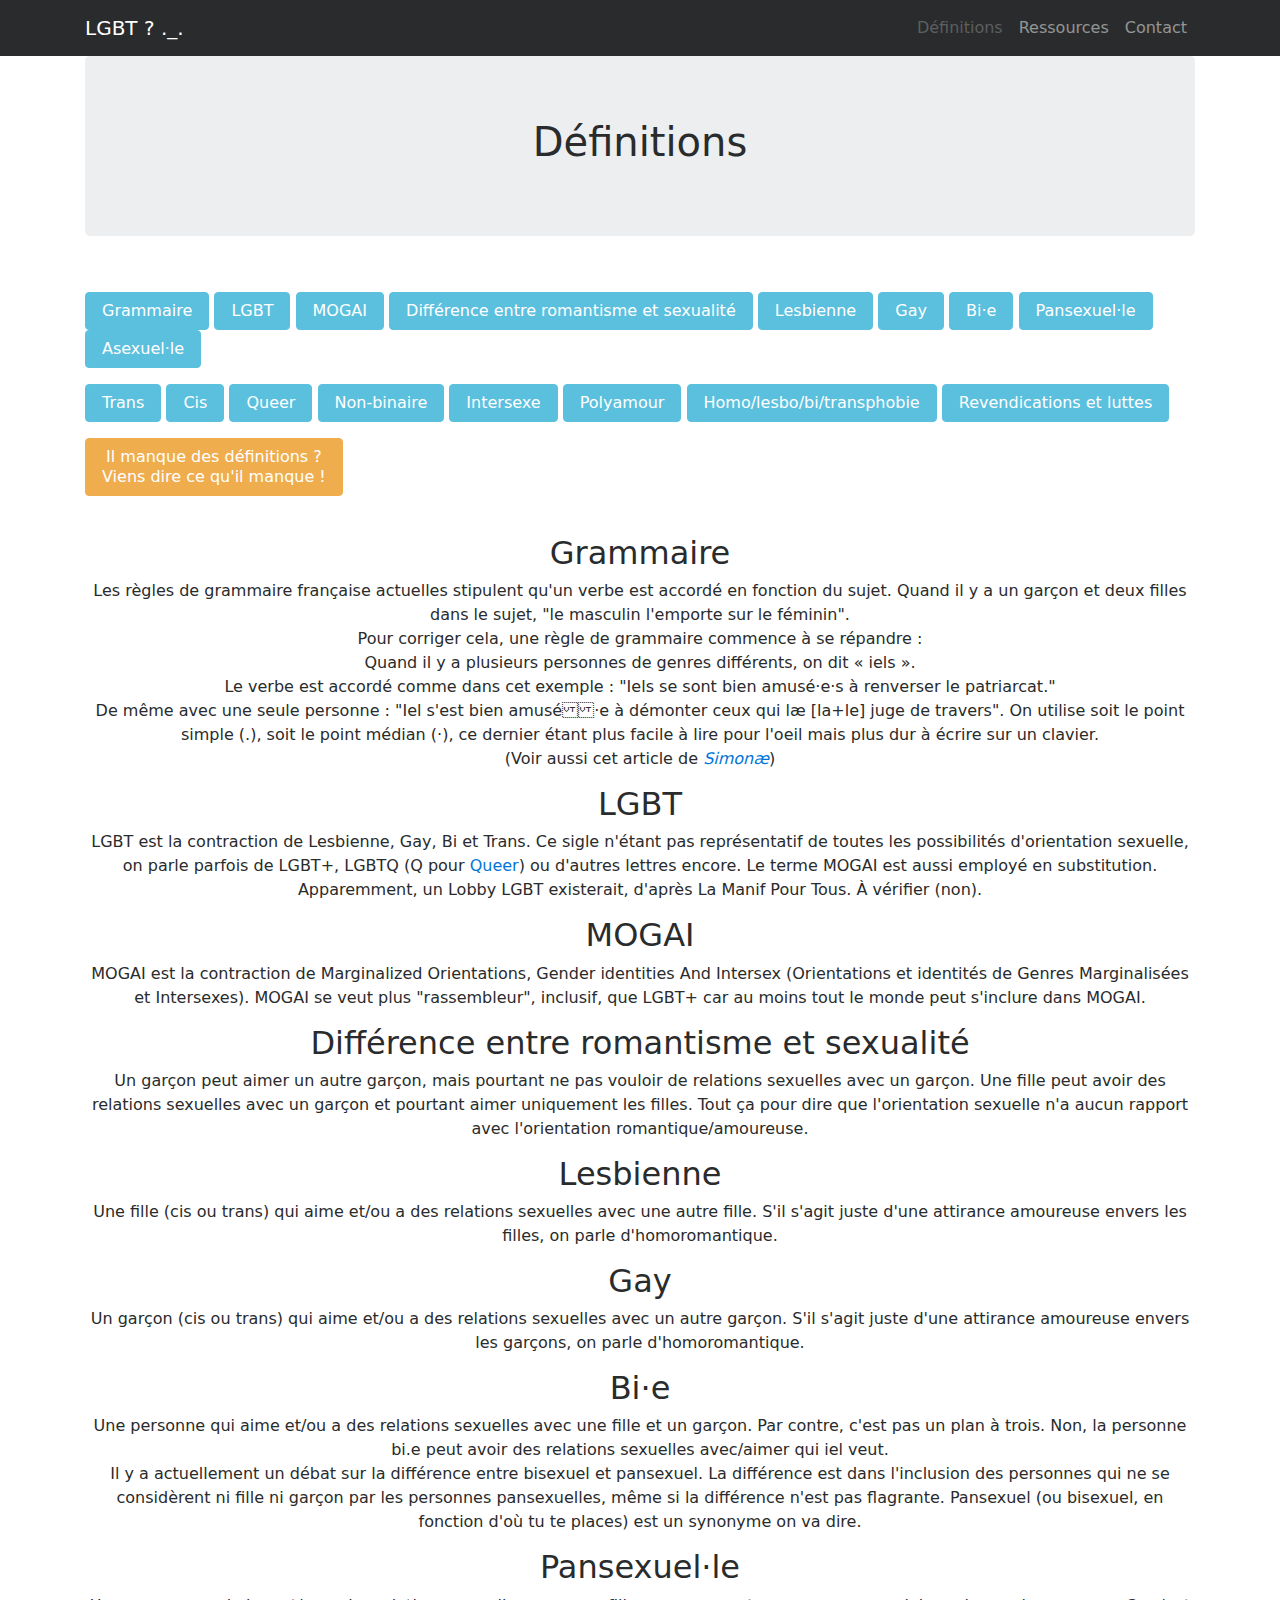
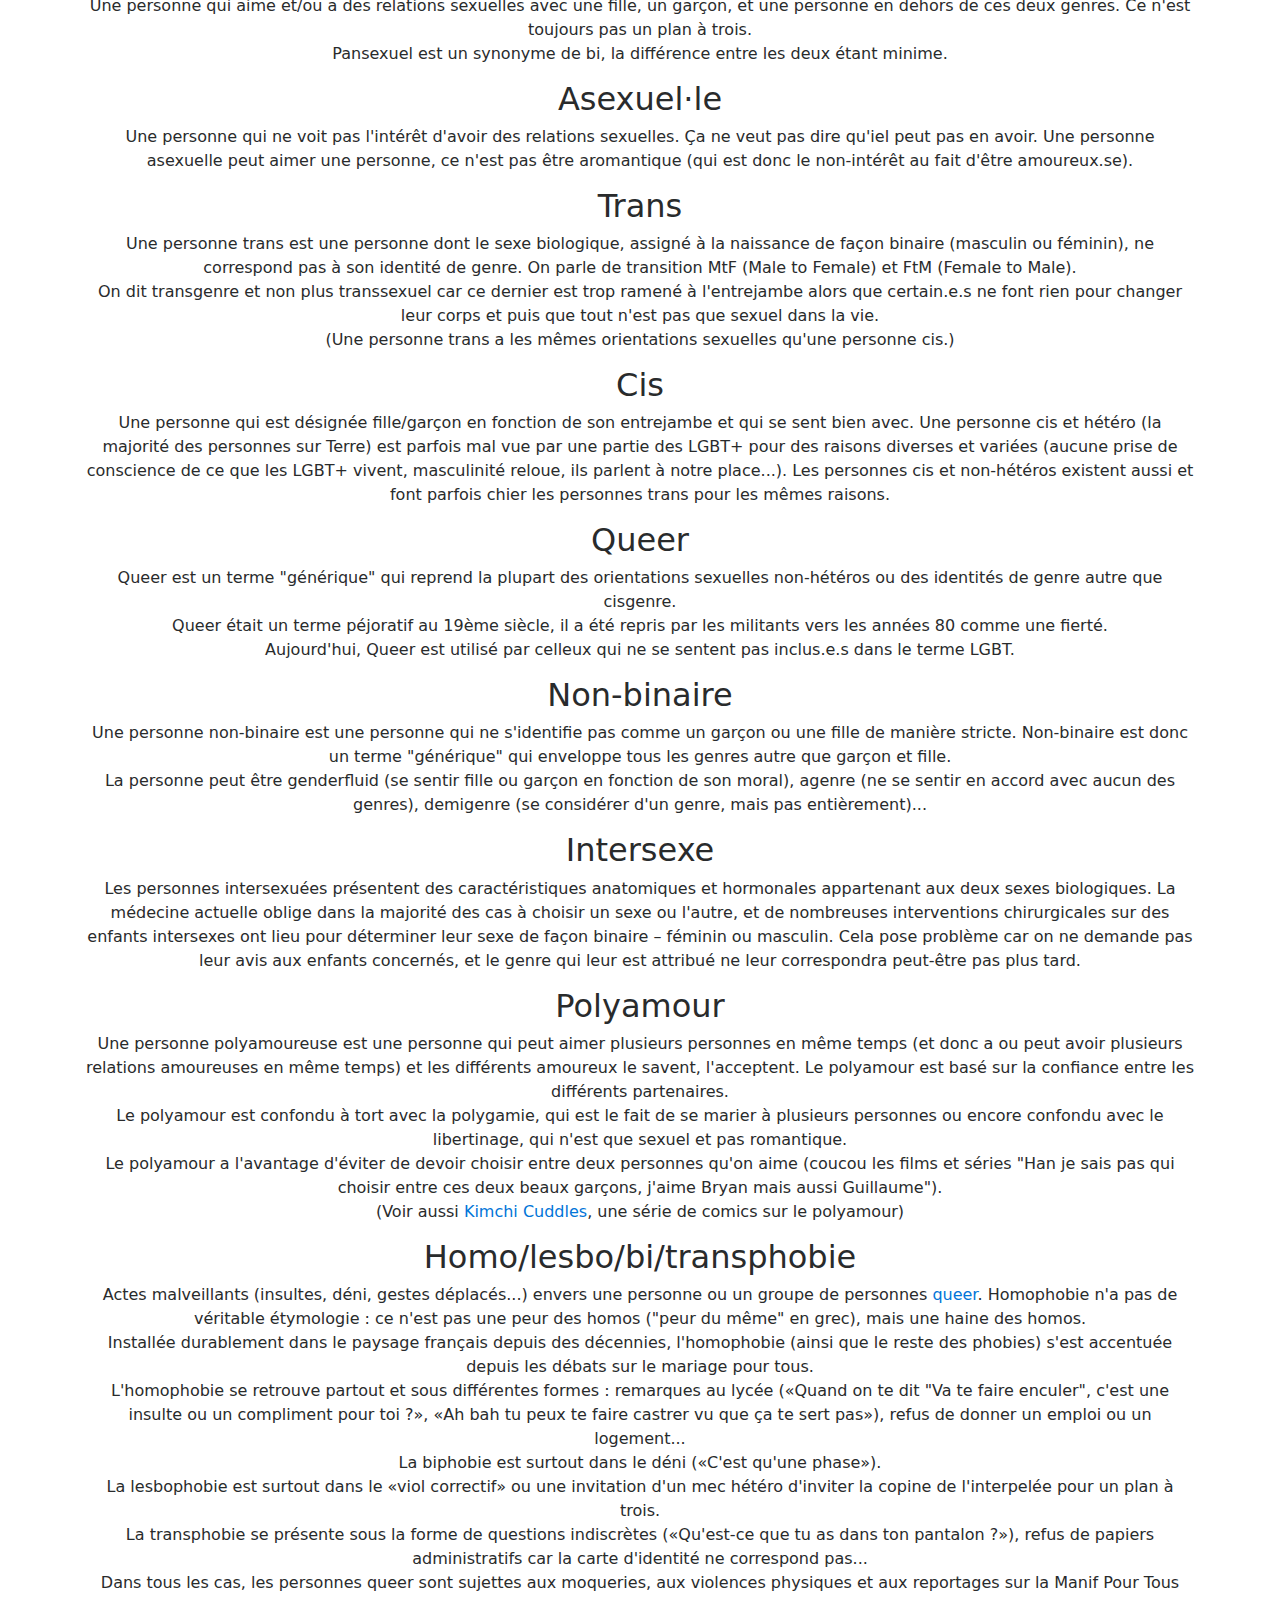
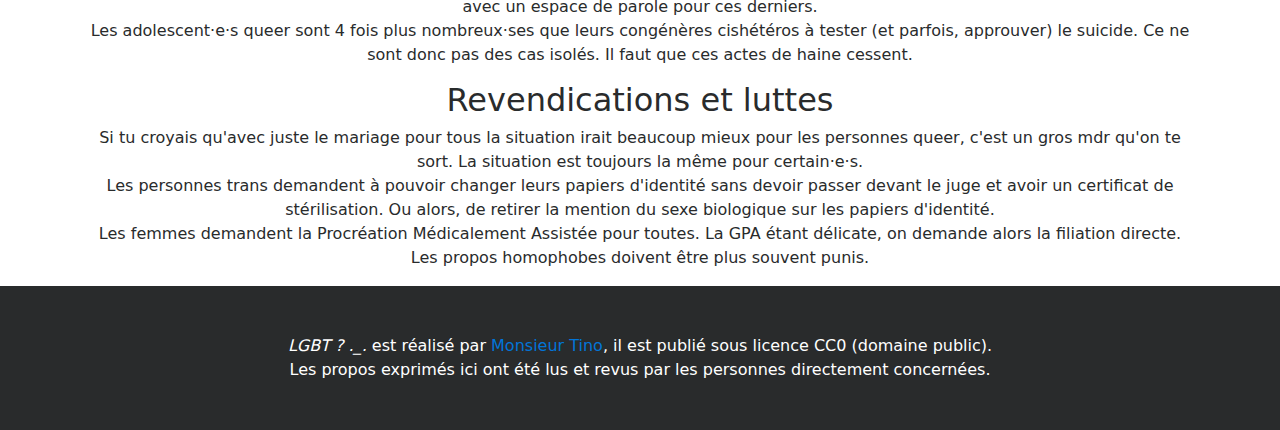
==== definitions/index.html @ d7415243 "First commit" ====
<!DOCTYPE html>
<html lang="fr">

<head>

    <meta charset="utf-8">
    <meta http-equiv="X-UA-Compatible" content="IE=edge">
    <meta name="viewport" content="width=device-width, initial-scale=1, shrink-to-fit=no">

    <meta name="description" content="">
    <meta name="author" content="">
    <title>Définitions - LGBT ? ._.</title>

    <!-- Bootstrap Core CSS -->
    <link href="../css/bootstrap.min.css" rel="stylesheet">

    <!-- Custom CSS -->
    <link href="../css/modern-business.css" rel="stylesheet">

    <style>
    /* Ugly hacks to fix the container within navbar functionality - should be fixed in Bootstrap 4 beta */

    .navbar-toggler {
        z-index: 1;
    }

    @media (max-width: 576px) {
        nav > .container {
            width: 100%;
        }
    }

    .osefdesregles {
      text-align: left;
    }
    </style>

</head>

<body>

    <!-- Navigation -->
    <nav class="navbar fixed-top navbar-toggleable-md navbar-inverse bg-inverse">
        <button class="navbar-toggler navbar-toggler-right" type="button" data-toggle="collapse" data-target="#navbarExample" aria-controls="navbarExample" aria-expanded="false" aria-label="Toggle navigation">
            <span class="navbar-toggler-icon"></span>
        </button>
        <div class="container">
            <a class="navbar-brand" href="../index.html">LGBT ? ._.</a>
            <div class="collapse navbar-collapse" id="navbarExample">
                <ul class="navbar-nav ml-auto">
                    <li class="nav-item">
                        <a class="nav-link disabled" href="definitions">Définitions</a>
                    </li>
                    <li class="nav-item">
                        <a class="nav-link" href="../ressources">Ressources</a>
                    </li>
                    <li class="nav-item">
                        <a class="nav-link" href="../contact.html">Contact</a>
                    </li>
                </ul>
            </div>
        </div>
    </nav>

    <!-- Page Content -->
    <div class="container">

      <div class="jumbotron">
        <h1>Définitions</h1>
      </div>
        <br>
        <div class="osefdesregles">
                    <p><a href="#grammaire" class="btn btn-info">Grammaire</a>
                    <a href="#lgbt" class="btn btn-info">LGBT</a>
                    <a href="#mogai" class="btn btn-info">MOGAI</a>
                    <a href="#romantisme" class="btn btn-info">Différence entre romantisme et sexualité</a>
                    <a href="#lesbienne" class="btn btn-info">Lesbienne</a>
                    <a href="#gay" class="btn btn-info">Gay</a>
                    <a href="#bi" class="btn btn-info">Bi·e</a>
                    <a href="#pansexuel" class="btn btn-info">Pansexuel·le</a>
                    <a href="#asexuel" class="btn btn-info">Asexuel·le</a></p>
                    <p><a href="#trans" class="btn btn-info">Trans</a>
                    <a href="#cis" class="btn btn-info">Cis</a>
                    <a href="#queer" class="btn btn-info">Queer</a>
                    <a href="#nb" class="btn btn-info">Non-binaire</a>
                    <a href="#intersexe" class="btn btn-info">Intersexe</a>
                    <a href="#polyamour" class="btn btn-info">Polyamour</a>
                    <a href="#haine" class="btn btn-info">Homo/lesbo/bi/transphobie</a>
                    <a href="#luttes" class="btn btn-info">Revendications et luttes</a></p>
                    <p><a href="https://github.com/mrtino/rainbow" class="btn btn-warning">Il manque des définitions ?<br> Viens dire ce qu'il manque !</a></p>
        </div>
              <br>
              <div id="grammaire">
                <h2>Grammaire</h2>
                <p>Les règles de grammaire française actuelles stipulent qu'un verbe est accordé en fonction du sujet. Quand il y a un garçon et deux filles dans le sujet, "le masculin l'emporte sur le féminin".<br> Pour corriger cela, une règle de grammaire commence à se répandre :<br> Quand il y a plusieurs personnes de genres différents, on dit &laquo; iels &raquo;.<br> Le verbe est accordé comme dans cet exemple : "Iels se sont bien amusé·e·s à renverser le patriarcat."<br> De même avec une seule personne : "Iel s'est bien amusé·e à démonter ceux qui læ [la+le] juge de travers". On utilise soit le point simple (.), soit le point médian (·), ce dernier étant plus facile à lire pour l'oeil mais plus dur à écrire sur un clavier.<br>(Voir aussi cet article de <a href="http://simonae.fr/militantisme/feminismes/les-bases/ecriture-inclusive-non-sexiste/"><em>Simonæ</em></a>)</p>
              </div>
              <div id="lgbt">
                <h2>LGBT</h2>
                <p>LGBT est la contraction de Lesbienne, Gay, Bi et Trans. Ce sigle n'étant pas représentatif de toutes les possibilités d'orientation sexuelle, on parle parfois de LGBT+, LGBTQ (Q pour <a href="#queer">Queer</a>) ou d'autres lettres encore. Le terme MOGAI est aussi employé en substitution.<br>Apparemment, un Lobby LGBT existerait, d'après La Manif Pour Tous. À vérifier (non).</p>
              </div>
              <div id="mogai">
                <h2>MOGAI</h2>
                <p>MOGAI est la contraction de Marginalized Orientations, Gender identities And Intersex (Orientations et identités de Genres Marginalisées et Intersexes). MOGAI se veut plus "rassembleur", inclusif, que LGBT+ car au moins tout le monde peut s'inclure dans MOGAI.</p>
              </div>
              <div id="romantisme">
                <h2>Différence entre romantisme et sexualité</h2>
                <p>Un garçon peut aimer un autre garçon, mais pourtant ne pas vouloir de relations sexuelles avec un garçon. Une fille peut avoir des relations sexuelles avec un garçon et pourtant aimer uniquement les filles. Tout ça pour dire que l'orientation sexuelle n'a aucun rapport avec l'orientation romantique/amoureuse.</p>
              </div>
              <div id="lesbienne">
                <h2>Lesbienne</h2>
                <p>Une fille (cis ou trans) qui aime et/ou a des relations sexuelles avec une autre fille. S'il s'agit juste d'une attirance amoureuse envers les filles, on parle d'homoromantique.</p>
              </div>
              <div id="gay">
                <h2>Gay</h2>
                <p>Un garçon (cis ou trans) qui aime et/ou a des relations sexuelles avec un autre garçon. S'il s'agit juste d'une attirance amoureuse envers les garçons, on parle d'homoromantique.</p>
              </div>
              <div id="bi">
                <h2>Bi·e</h2>
                <p>Une personne qui aime et/ou a des relations sexuelles avec une fille et un garçon. Par contre, c'est pas un plan à trois. Non, la personne bi.e peut avoir des relations sexuelles avec/aimer qui iel veut.<br>Il y a actuellement un débat sur la différence entre bisexuel et pansexuel. La différence est dans l'inclusion des personnes qui ne se considèrent ni fille ni garçon par les personnes pansexuelles, même si la différence n'est pas flagrante. Pansexuel (ou bisexuel, en fonction d'où tu te places) est un synonyme on va dire.</p>
              </div>
              <div id="pansexuel">
                <h2>Pansexuel·le</h2>
                <p>Une personne qui aime et/ou a des relations sexuelles avec une fille, un garçon, et une personne en dehors de ces deux genres. Ce n'est toujours pas un plan à trois.<br>Pansexuel est un synonyme de bi, la différence entre les deux étant minime.</p>
              </div>
              <div id="asexuel">
                <h2>Asexuel·le</h2>
                <p>Une personne qui ne voit pas l'intérêt d'avoir des relations sexuelles. Ça ne veut pas dire qu'iel peut pas en avoir. Une personne asexuelle peut aimer une personne, ce n'est pas être aromantique (qui est donc le non-intérêt au fait d'être amoureux.se).</p>
              </div>
              <div id="trans">
                <h2>Trans</h2>
                <p>Une personne trans est une personne dont le sexe biologique, assigné à la naissance de façon binaire (masculin ou féminin), ne correspond pas à son identité de genre. On parle de transition MtF (Male to Female) et FtM (Female to Male).<br>On dit transgenre et non plus transsexuel car ce dernier est trop ramené à l'entrejambe alors que certain.e.s ne font rien pour changer leur corps et puis que tout n'est pas que sexuel dans la vie.<br>(Une personne trans a les mêmes orientations sexuelles qu'une personne cis.)</p>
              </div>
              <div id="cis">
                <h2>Cis</h2>
                <p>Une personne qui est désignée fille/garçon en fonction de son entrejambe et qui se sent bien avec. Une personne cis et hétéro (la majorité des personnes sur Terre) est parfois mal vue par une partie des LGBT+ pour des raisons diverses et variées (aucune prise de conscience de ce que les LGBT+ vivent, masculinité reloue, ils parlent à notre place...). Les personnes cis et non-hétéros existent aussi et font parfois chier les personnes trans pour les mêmes raisons.</p>
              </div>
              <div id="queer">
                <h2>Queer</h2>
                <p>Queer est un terme "générique" qui reprend la plupart des orientations sexuelles non-hétéros ou des identités de genre autre que cisgenre.<br>Queer était un terme péjoratif au 19ème siècle, il a été repris par les militants vers les années 80 comme une fierté.<br>Aujourd'hui, Queer est utilisé par celleux qui ne se sentent pas inclus.e.s dans le terme LGBT.</p>
              </div>
              <div id="nb">
                <h2>Non-binaire</h2>
                <p>Une personne non-binaire est une personne qui ne s'identifie pas comme un garçon ou une fille de manière stricte. Non-binaire est donc un terme "générique" qui enveloppe tous les genres autre que garçon et fille. <br>La personne peut être genderfluid (se sentir fille ou garçon en fonction de son moral), agenre (ne se sentir en accord avec aucun des genres), demigenre (se considérer d'un genre, mais pas entièrement)...</p>
              </div>
              <div id="intersexe">
                <h2>Intersexe</h2>
                <p>Les personnes intersexuées présentent des caractéristiques anatomiques et hormonales appartenant aux deux sexes biologiques. La médecine actuelle oblige dans la majorité des cas à choisir un sexe ou l'autre, et de nombreuses interventions chirurgicales sur des enfants intersexes ont lieu pour déterminer leur sexe de façon binaire – féminin ou masculin. Cela pose problème car on ne demande pas leur avis aux enfants concernés, et le genre qui leur est attribué ne leur correspondra peut-être pas plus tard.</p>
              </div>
              <div id="polyamour">
                <h2>Polyamour</h2>
                <p>Une personne polyamoureuse est une personne qui peut aimer plusieurs personnes en même temps (et donc a ou peut avoir plusieurs relations amoureuses en même temps) et les différents amoureux le savent, l'acceptent. Le polyamour est basé sur la confiance entre les différents partenaires.<br> Le polyamour est confondu à tort avec la polygamie, qui est le fait de se marier à plusieurs personnes ou encore confondu avec le libertinage, qui n'est que sexuel et pas romantique.<br> Le polyamour a l'avantage d'éviter de devoir choisir entre deux personnes qu'on aime (coucou les films et séries "Han je sais pas qui choisir entre ces deux beaux garçons, j'aime Bryan mais aussi Guillaume").<br>(Voir aussi <a href="http://kimchicuddles.com">Kimchi Cuddles</a>, une série de comics sur le polyamour)</p>
              </div>
              <div id="haine">
                <h2>Homo/lesbo/bi/transphobie</h2>
                <p>Actes malveillants (insultes, déni, gestes déplacés...) envers une personne ou un groupe de personnes <a href="#queer">queer</a>. Homophobie n'a pas de véritable étymologie : ce n'est pas une peur des homos ("peur du même" en grec), mais une haine des homos.<br> Installée durablement dans le paysage français depuis des décennies, l'homophobie (ainsi que le reste des phobies) s'est accentuée depuis les débats sur le mariage pour tous.<br> L'homophobie se retrouve partout et sous différentes formes : remarques au lycée (&laquo;Quand on te dit "Va te faire enculer", c'est une insulte ou un compliment pour toi ?&raquo;, &laquo;Ah bah tu peux te faire castrer vu que ça te sert pas&raquo;), refus de donner un emploi ou un logement...<br>La biphobie est surtout dans le déni (&laquo;C'est qu'une phase&raquo;).<br>La lesbophobie est surtout dans le &laquo;viol correctif&raquo; ou une invitation d'un mec hétéro d'inviter la copine de l'interpelée pour un plan à trois.<br>La transphobie se présente sous la forme de questions indiscrètes (&laquo;Qu'est-ce que tu as dans ton pantalon ?&raquo;), refus de papiers administratifs car la carte d'identité ne correspond pas...<br>Dans tous les cas, les personnes queer sont sujettes aux moqueries, aux violences physiques et aux reportages sur la Manif Pour Tous avec un espace de parole pour ces derniers.<br>Les adolescent·e·s queer sont 4 fois plus nombreux·ses que leurs congénères cishétéros à tester (et parfois, approuver) le suicide. Ce ne sont donc pas des cas isolés. Il faut que ces actes de haine cessent.
                </p>
              </div>
              <div id="luttes">
                <h2>Revendications et luttes</h2>
                <p>Si tu croyais qu'avec juste le mariage pour tous la situation irait beaucoup mieux pour les personnes queer, c'est un gros mdr qu'on te sort. La situation est toujours la même pour certain·e·s.<br> Les personnes trans demandent à pouvoir changer leurs papiers d'identité sans devoir passer devant le juge et avoir un certificat de stérilisation. Ou alors, de retirer la mention du sexe biologique sur les papiers d'identité.<br>Les femmes demandent la Procréation Médicalement Assistée pour toutes. La GPA étant délicate, on demande alors la filiation directe. Les propos homophobes doivent être plus souvent punis.</p>
              </div>
          </div>

    <!-- Footer -->
    <footer class="py-5 bg-inverse">
        <div class="container">
          <p class="m-0 text-center text-white"><em>LGBT ? ._.</em> est réalisé par <a href="https://mrtino.eu">Monsieur Tino</a>, il est publié sous licence CC0 (domaine public).<br>Les propos exprimés ici ont été lus et revus par les personnes directement concernées.</p>
        </div>
        <!-- /.container -->
    </footer>

    <!-- jQuery Version 3.1.1 -->
    <script src="../js/jquery.js"></script>

    <!-- Tether -->
    <script src="../js/tether.min.js"></script>

    <!-- Bootstrap Core JavaScript -->
    <script src="../js/bootstrap.min.js"></script>
</body>

</html>
---- css/modern-business.css ----
/*!
 * Start Bootstrap - Modern Business (http://startbootstrap.com/)
 * Copyright 2013-2017 Start Bootstrap
 * Licensed under MIT (https://github.com/BlackrockDigital/startbootstrap/blob/gh-pages/LICENSE)
 */

body {
    padding-top: 54px;
    text-align: center;
}

@media (min-width: 992px) {
    body {
        padding-top: 56px;
    }
}

.carousel-item {
    height: 65vh;
    min-height: 300px;
    background: no-repeat center center scroll;
    -webkit-background-size: cover;
    -moz-background-size: cover;
    -o-background-size: cover;
    background-size: cover;
}

.portfolio-item {
    margin-bottom: 30px;
}
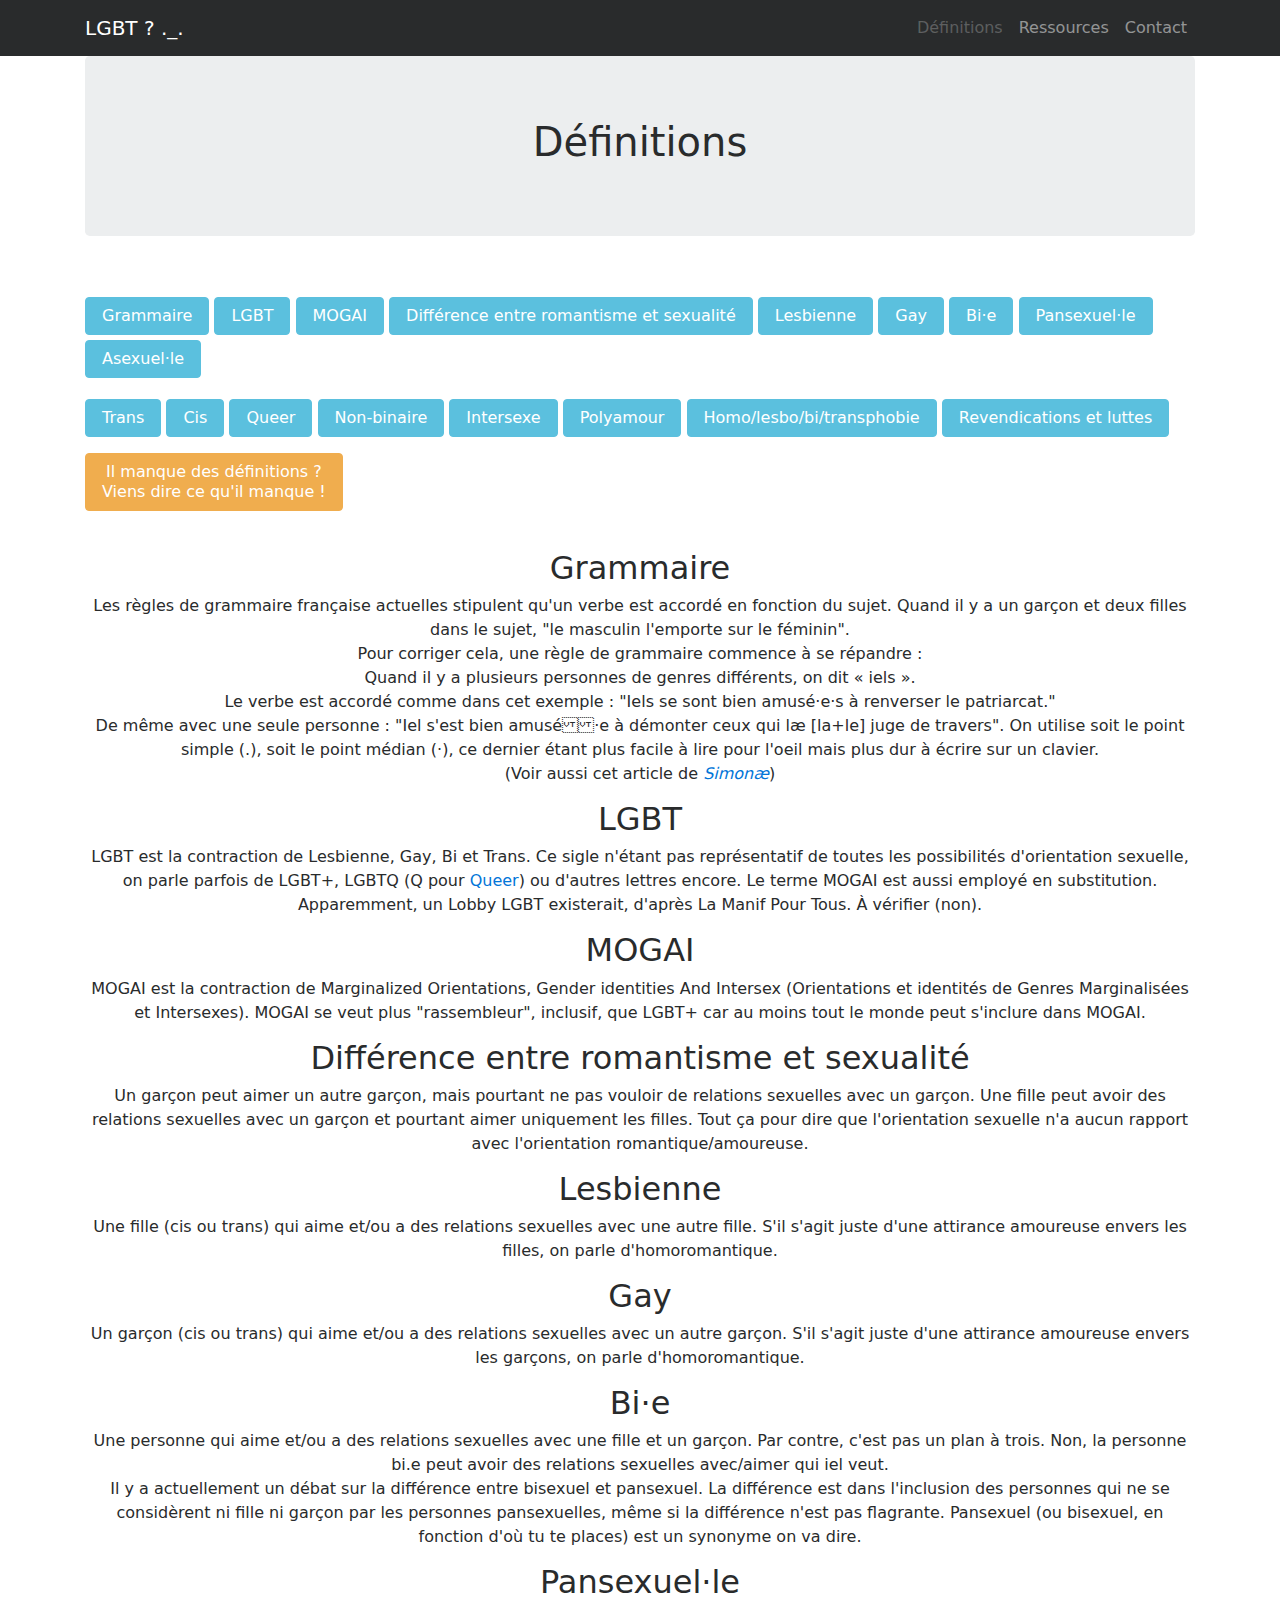
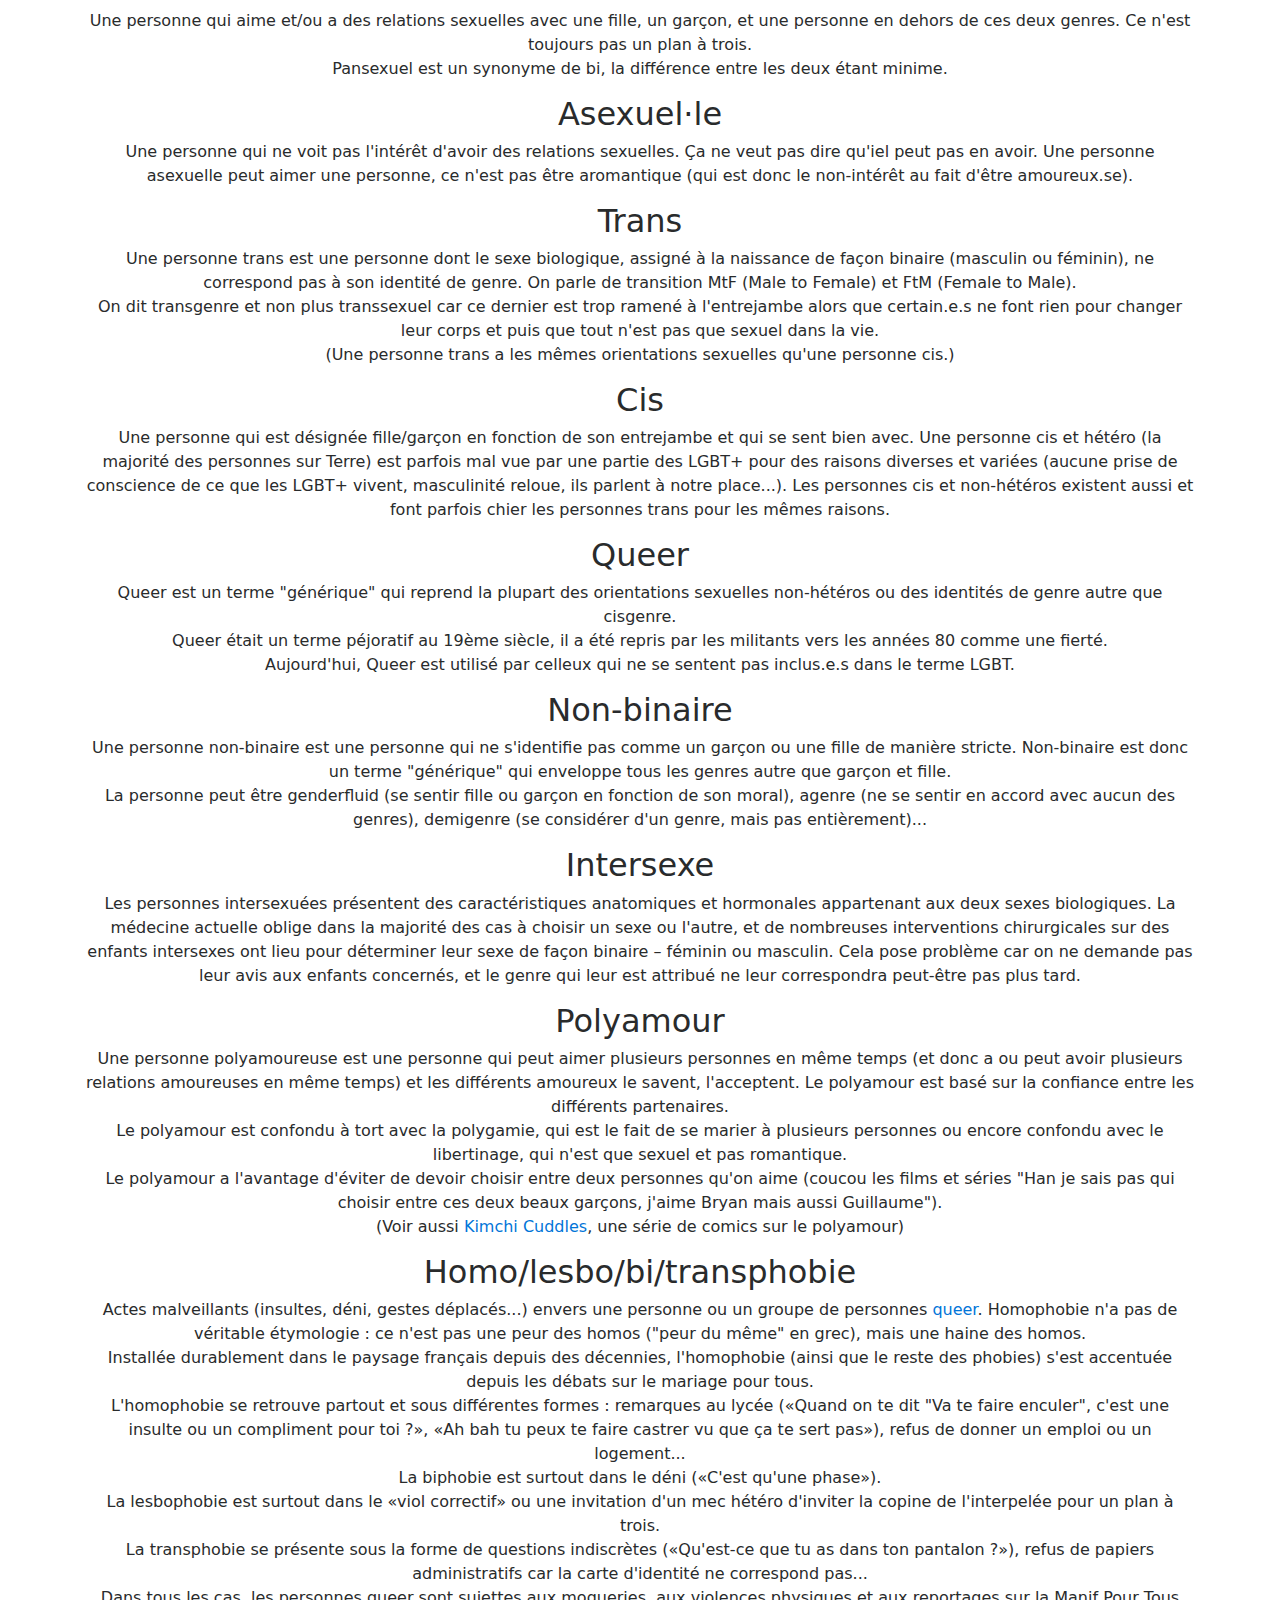
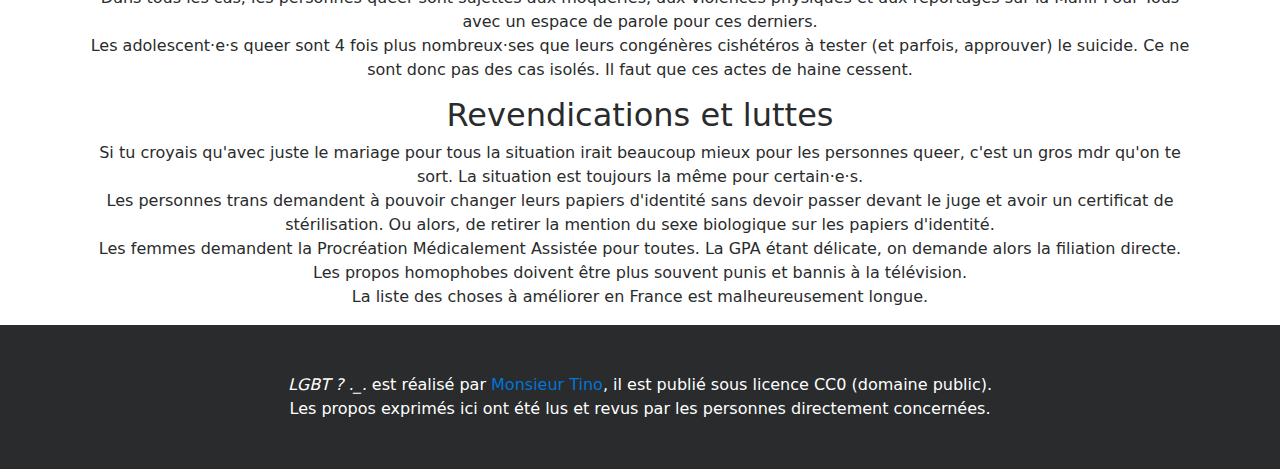
==== commit 47eb6296: "Add some margin to .btn-info" ====
--- a/definitions/index.html
+++ b/definitions/index.html
@@ -32,6 +32,10 @@
 
     .osefdesregles {
       text-align: left;
+    }
+    
+    .btn-info {
+        margin-top: 5px;
     }
     </style>
 
@@ -159,7 +163,7 @@
               </div>
               <div id="luttes">
                 <h2>Revendications et luttes</h2>
-                <p>Si tu croyais qu'avec juste le mariage pour tous la situation irait beaucoup mieux pour les personnes queer, c'est un gros mdr qu'on te sort. La situation est toujours la même pour certain·e·s.<br> Les personnes trans demandent à pouvoir changer leurs papiers d'identité sans devoir passer devant le juge et avoir un certificat de stérilisation. Ou alors, de retirer la mention du sexe biologique sur les papiers d'identité.<br>Les femmes demandent la Procréation Médicalement Assistée pour toutes. La GPA étant délicate, on demande alors la filiation directe. Les propos homophobes doivent être plus souvent punis.</p>
+                <p>Si tu croyais qu'avec juste le mariage pour tous la situation irait beaucoup mieux pour les personnes queer, c'est un gros mdr qu'on te sort. La situation est toujours la même pour certain·e·s.<br> Les personnes trans demandent à pouvoir changer leurs papiers d'identité sans devoir passer devant le juge et avoir un certificat de stérilisation. Ou alors, de retirer la mention du sexe biologique sur les papiers d'identité.<br>Les femmes demandent la Procréation Médicalement Assistée pour toutes. La GPA étant délicate, on demande alors la filiation directe.<br> Les propos homophobes doivent être plus souvent punis et bannis à la télévision.<br> La liste des choses à améliorer en France est malheureusement longue.</p>
               </div>
           </div>
 
